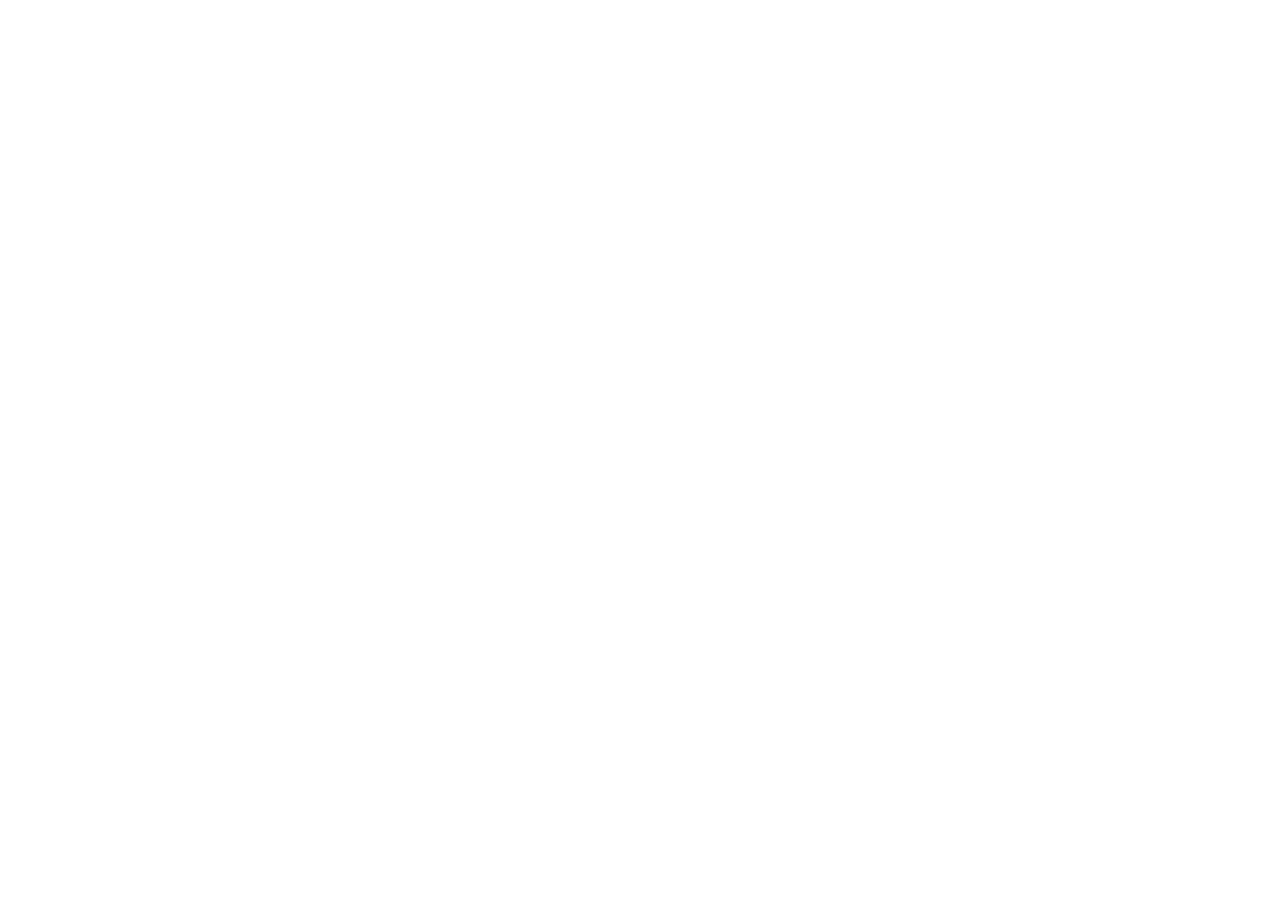
==== index.html @ ebc9b8b4 "Começo" ====
<!DOCTYPE html>
<html lang="pt-br">
<head>
    <meta charset="UTF-8">
    <meta name="viewport" content="width=device-width, initial-scale=1.0">
    <title>Projeto Redes Social</title>
    <link rel="shortcut icon" href="pacote-d013/favicon.ico" type="image/x-icon">
    <link rel="stylesheet" href="estilos/style.css">
</head>
<body>
    
</body>
</html>
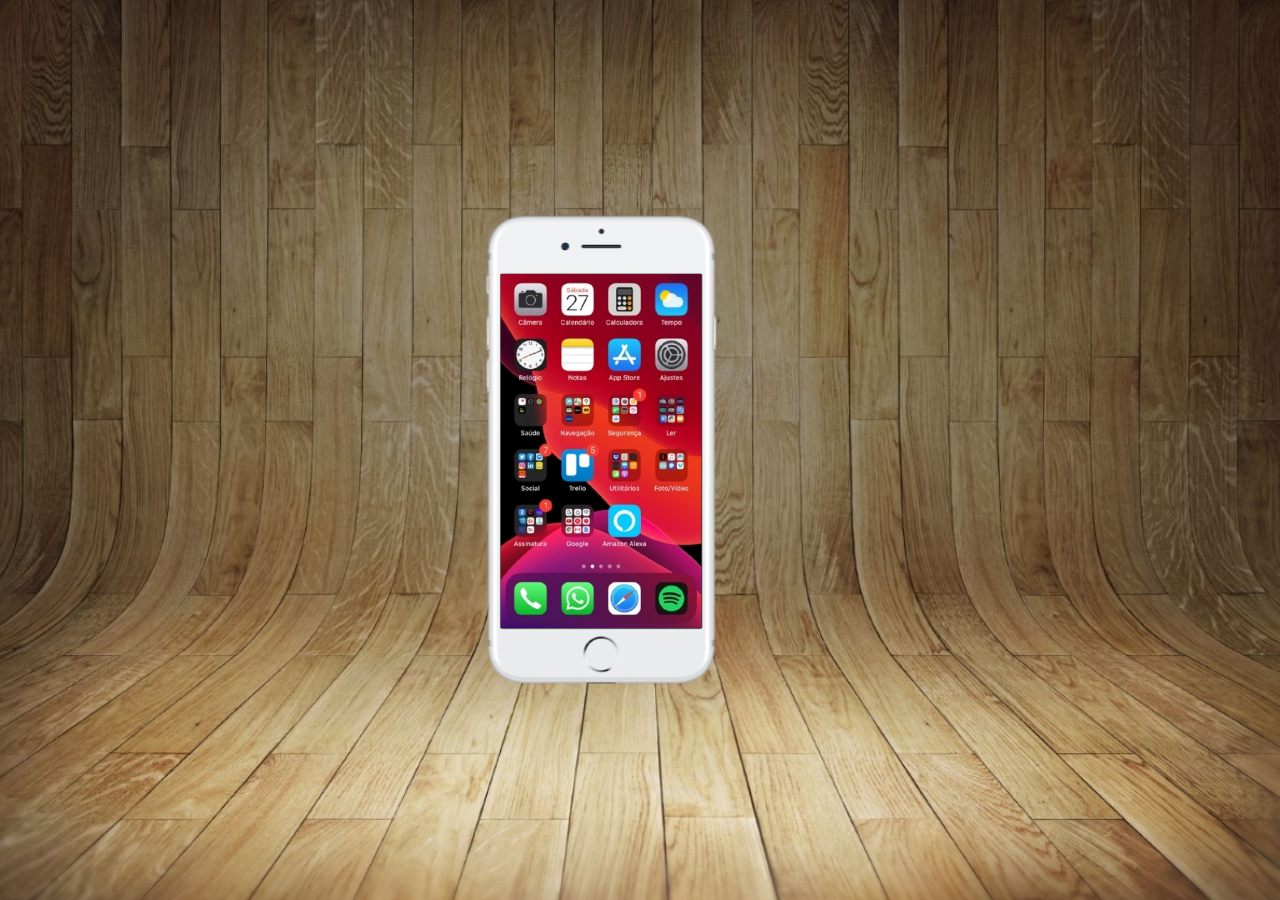
==== commit 7f641237: "tela criada" ====
--- a/index.html
+++ b/index.html
@@ -8,6 +8,11 @@
     <link rel="stylesheet" href="estilos/style.css">
 </head>
 <body>
-    
+    <main>
+        <section id="telefone">
+            <iframe src="home.html" name="tela" id="tela" frameborder="0"></iframe>
+        </section>
+        <section id="redes-sociais"></section>
+    </main>
 </body>
 </html>--- a/estilos/style.css
+++ b/estilos/style.css
@@ -0,0 +1,43 @@
+@charset "UTF-8";
+
+*{
+    margin: 0px;
+    padding: 0px;
+    font-family: Arial, Helvetica, sans-serif;
+}   
+
+html, body{
+    height: 100vh;
+    width: 100vw;
+    background-color: black;
+}
+body{
+    background: url(../pacote-d013/imagens/fundo-madeira.jpg) no-repeat top center;
+    background-size: cover;
+    background-attachment: fixed;
+}
+
+main {
+    height: 100vh;
+    position: relative;
+}
+
+section#telefone{
+    position: absolute;
+    top: 50%;
+    left: 50%;
+    transform: translate(-50%, -50%);
+    
+    height: 472px;
+    width: 311px;
+    background: url(../pacote-d013/imagens/frame-iphone.png)  no-repeat;
+}
+
+iframe#tela {
+    position: relative;
+    top: 60px;
+    left: 16px;
+    width: 201px;
+    height: 354px;
+    
+}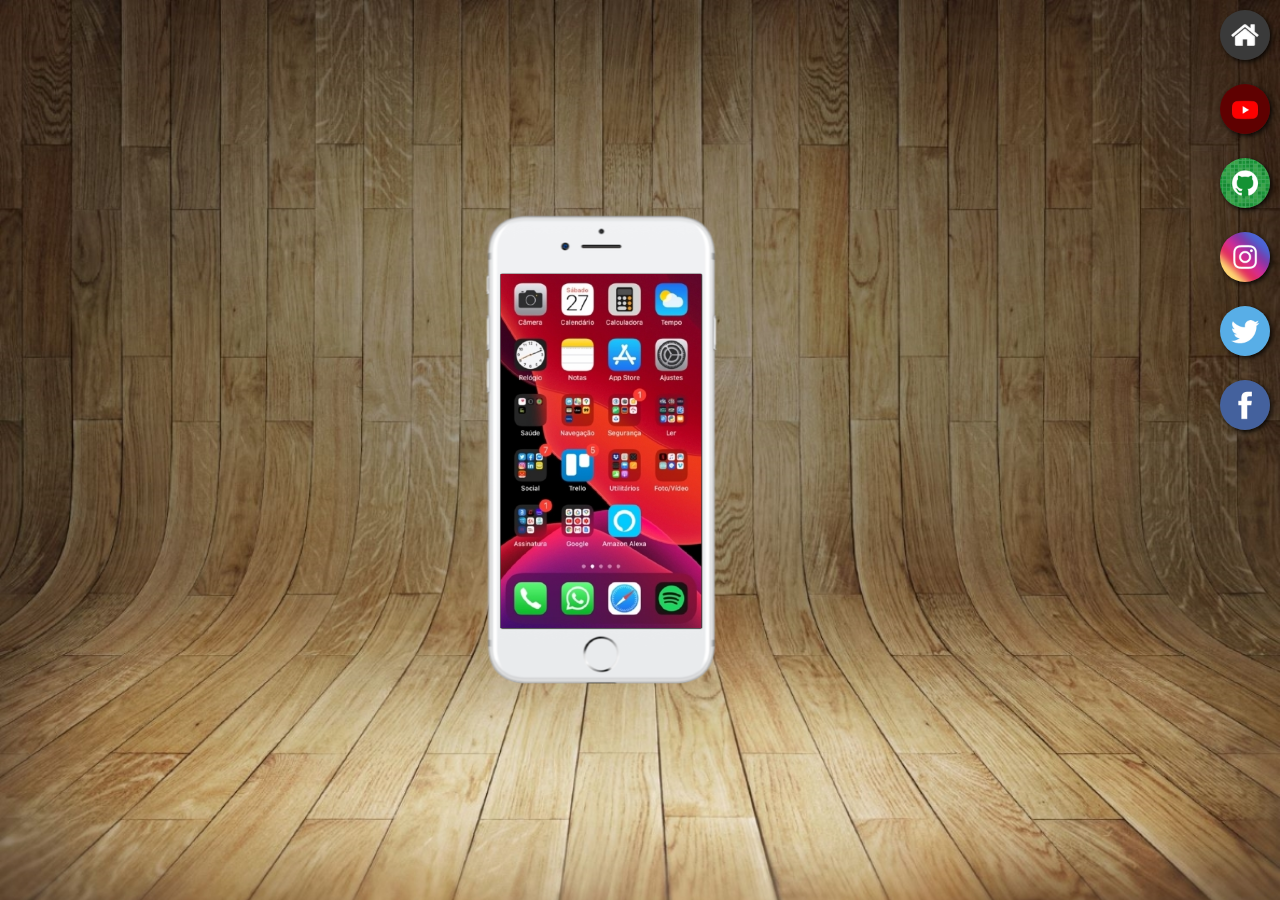
==== commit 9ba5ccc5: "button" ====
--- a/index.html
+++ b/index.html
@@ -12,7 +12,14 @@
         <section id="telefone">
             <iframe src="home.html" name="tela" id="tela" frameborder="0"></iframe>
         </section>
-        <section id="redes-sociais"></section>
+        <section id="redes-sociais">
+            <a href="#" target="tela"><img src="pacote-d013/imagens/logo-home.jpg" alt="Home"></a><br>
+            <a href="#" target="tela"><img src="pacote-d013/imagens/logo-youtube.jpg" alt="Youtube"></a><br>
+            <a href="#" target="tela"><img src="pacote-d013/imagens/logo-github.jpg" alt="Github"></a><br>
+            <a href="#" target="tela"><img src="pacote-d013/imagens/logo-instagram.jpg" alt="Instagram"></a><br>
+            <a href="#" target="tela"><img src="pacote-d013/imagens/logo-twitter.jpg" alt="Twitter"></a><br>
+            <a href="#" target="tela"><img src="pacote-d013/imagens/logo-facebook.jpg" alt="Facebook"></a>
+        </section>
     </main>
 </body>
 </html>--- a/estilos/style.css
+++ b/estilos/style.css
@@ -40,4 +40,22 @@
     width: 201px;
     height: 354px;
     
+}
+
+section#redes-sociais{
+    text-align: right;
+}
+section#redes-sociais img{
+    width: 50px;
+    margin: 10px;
+    border-radius: 50%;
+    box-shadow: 2px 2px 5px rgba(0, 0, 0, 0.842);
+    box-sizing: border-box;
+}
+
+#redes-sociais img:hover{
+    border: 2px solid rgba(255, 255, 255, 0.605);
+    transform: translate(-4px, -4px);
+    box-shadow: 5px 5px 10px rgba(0, 0, 0, 0.806);
+    transition: transform .3s;
 }